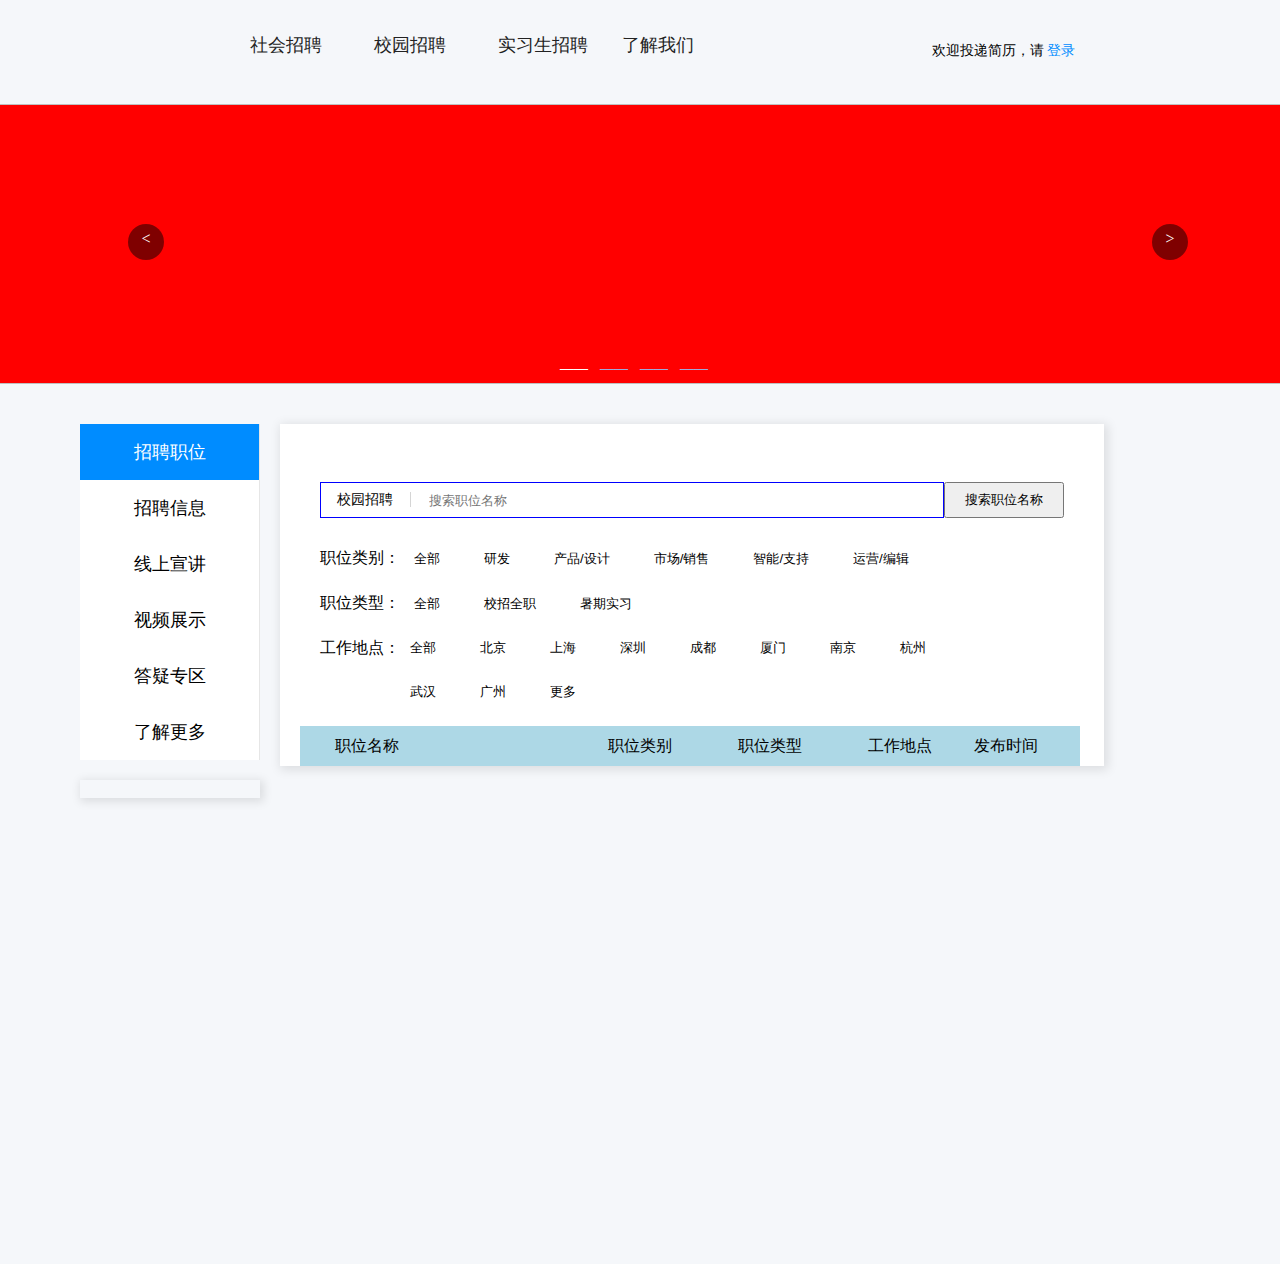
==== html/index.html @ 3a7822a8 "畅智锋" ====
<!DOCTYPE html>
<html lang="en">
<head>
	<meta charset="UTF-8">
	<title>Document</title>
	
	<link rel="stylesheet" href="../css/index.css">
	<script src="https://code.jquery.com/jquery-1.12.4.min.js"></script>
	<script src="../js/index.js"></script>
</head>
<body>
	<iframe src="topnav.html" width="100%" height="100px" frameborder="0" scrolling="no" id="mainbg1"></iframe>
	<div id="box">
		<div id="carousel">
			<div class="carousel">
				<ul>
					<li><img src="../images/index/banner-spring-2019.65c3c60d.jpeg" alt=""></li>
					<li><img src="../images/index/banner-2019-0322.721ca64e.png" alt=""></li>
					<li><img src="../images/index/banner0816-2.6ac477c4.png" alt=""></li>
					<li><img src="../images/index/banner0816-1.0e633f87.jpg" alt=""></li>
				</ul>
				<div class="move">
					<ol>
						<li style="color:white">——</li>
						<li>——</li>
						<li>——</li>
						<li>——</li>
					</ol>
					
				</div>
			</div>
			<div id="prev"><</div>
			<div id="next">></div>
		</div>


		<div class="main">
			<div class="mainlf fl">
				<div class="leftbox">
					<ul>
						<li class="sty1">招聘职位</li>
						<li>招聘信息</li>
						<div class="lfhide"><div class="sty2">招聘流程</div><div class="tech">Tech talk 行程</div></div>
						<li>线上宣讲</li>
						<li>视频展示</li>
						<li>答疑专区</li>
						<li>了解更多</li>

					</ul>
				</div>
				<div class="mainErweima">
					<img src="../images/index/QQ图片20190406134658.png" alt="">
				</div>
			</div>
	        <div class="mainrt fl">
	        	<ul>
	        		<li style="background:white;display:block">
	        			<img src="../images/index/QQ图片20190407104229.png" alt="">
						<form action="" id="sousuo">
							<div class="souTxt">校园招聘</div>
							<input type="text" placeholder="搜索职位名称" class="sousuo">
							<input type="button" value="搜索职位名称" class="btn1">
						</form><br><br>
						<div class="zhiType">
							<div class="leibie">
								职位类别： <input type="button" value="全部"><input type="button" value="研发"><input type="button" value="产品/设计"><input type="button" value="市场/销售"><input type="button" value="智能/支持"><input type="button" value="运营/编辑">
							</div>
							<div class="leixing">
								职位类型： <input type="button" value="全部"><input type="button" value="校招全职"><input type="button" value="暑期实习">
							</div>
							<div class="didian">
								<div class="fl">工作地点：</div><div class="didianBox fl"><input type="button" value="全部"><input type="button" value="北京"><input type="button" value="上海"><input type="button" value="深圳"><input type="button" value="成都"><input type="button" value="厦门"><input type="button" value="南京"><input type="button" value="杭州"><input type="button" value="武汉"><input type="button" value="广州"><input type="button" value="更多" id="more1"></div> 
							</div>
							<div style="clear:both;"></div>
							<table cellpadding="0" cellspacing="0" class="data">
								<tr style="background:lightblue;">
									<td style="width:340px;padding-left: 35px">职位名称</td>
									<td style="width:160px">职位类别</td>
									<td style="width:160px">职位类型</td>
									<td style="width:130px">工作地点</td>
									<td style="width:130px">发布时间</td>
								</tr>
							</table>
						</div>
	        		</li>
	        		<li style="background:blue">222</li>
	        		<li style="background:yellow">333</li>
	        		<li style="background:gray">444</li>
	        		<li style="background:orange">555</li>
	        		<li style="background:white">666</li>
	        	</ul>
	        </div>
		</div>
	</div>
</body>
</html>
---- css/index.css ----
*{
	margin: 0;
	padding: 0;
}
body{
	overflow-x: hidden;
	background: #F5F7FA;
}
.fl{
	float: left;
}
.fr{
	float: right;
}
#box{
	position: relative;
	overflow:hidden;
}
.carousel{
	width: 2000px;
	height: 280px;
	background: red;
	overflow:hidden;
	position: relative;
	left: 50%;
	margin-left: -1000px;
}
.carousel ul{
	width: 8000px;
	position: absolute;
 }
	.carousel img{
		width: 2000px;
		height: 280px;
		float: left;
	}
	.carousel ul li,.carousel ol li{
		float: left;
		list-style: none;
	}
	.carousel ol{
		width: 180px;
	}
	.carousel ol li{
		cursor: pointer;
		width: 30px;
		height: 5px;
		margin-left: 10px;
		color: #A1A6DA;
		font-weight: bold;
		font-size: 14px;
		line-height: 0;
	}
	.carousel ol{
		position: absolute;
		bottom:10px;
		left:50%;
		margin-left: -90px;
	}
	#prev,#next{
		position: absolute;
		width: 36px;
		height: 36px;
		border-radius: 50%;
		background:rgba(0,0,0,.5);
		color: white;
		text-align: center;
		line-height: 30px;
		top: 120px;
		left: 10%;
		cursor: pointer;
	}
	#next{
		left: 90%;
	}
.main{
	width: 1120px;
	height: 800px;
	margin-top: 400px;
	margin: 40px auto;
}
.mainlf{
	width: 180px;
 }
	.leftbox{
		width: 179px;
		border-right: 1px solid #E6E6E6;
		background: white;
	}
	.leftbox li{
		list-style: none;
		width: 100%;
		height: 56px;
		text-align: center;
		line-height: 56px;
		font-size: 18px;
		cursor: pointer;
	}
	.sty1{
		background: #008CFF;
		color: white;
	}
	.sty2{
		text-decoration: underline;
		color: #008CFF;
	}
	.leftbox li:hover{
		background: #008CFF;
		color: white;
		transition:all .3s;
	}
	.leftbox ul .lfhide{
		text-align: center;
		width: 100px;
		margin: 0 auto;
		border-bottom: 1px solid black;
		font-size: 14px;
		height: 89px;
		line-height: 40px;
		display: none;
	}
	.leftbox ul .lfhide div{
		cursor: pointer;
	}
	.mainErweima{
		margin-top: 20px;
		box-shadow: 2px 2px 10px 2px rgba(0,0,0,0.1);
	}
.mainrt li{
	display: none;
	list-style: none;
	width: 824px;
	margin-left: 20px;
	box-shadow: 2px 2px 10px 2px rgba(0,0,0,0.1);
 }
 	#sousuo{
 		position: relative;
 		margin:40px;
 	}
	.sousuo{
		float: left;
		width: 514px;
		height: 34px;
		padding-left: 108px;
		border: 1px solid blue;
	}
	.btn1{
		float: left;
		width: 120px;
		height: 36px;
	}
	.souTxt{
		height: 15px;
		width: 90px;
		border-right: 1px solid #D5D5D5;
		position: absolute;
		font-size: 14px;
		text-align: center;
		top: 10px;
		line-height: 15px;
	}
	.zhiType{
		margin-left: 40px;
		margin-top: 30px;
	}
	.leibie,.leixing,.didian{
		/*margin-top: 25px;*/
	}
	.zhiType input{
		margin-bottom: 25px;
		margin-right: 24px;
		padding: 0 10px;
		border-radius: 2px;
		background: white;
		border: 0;
		outline: none;
	}
	.didianBox{
		width: 600px;
	}
	.page1{
		background: blue;
		margin-left: 0px;
	}
	.data{
		width: 780px;
		margin-left:-20px;
	}
	.data tr td{
		height: 40px;		
	}
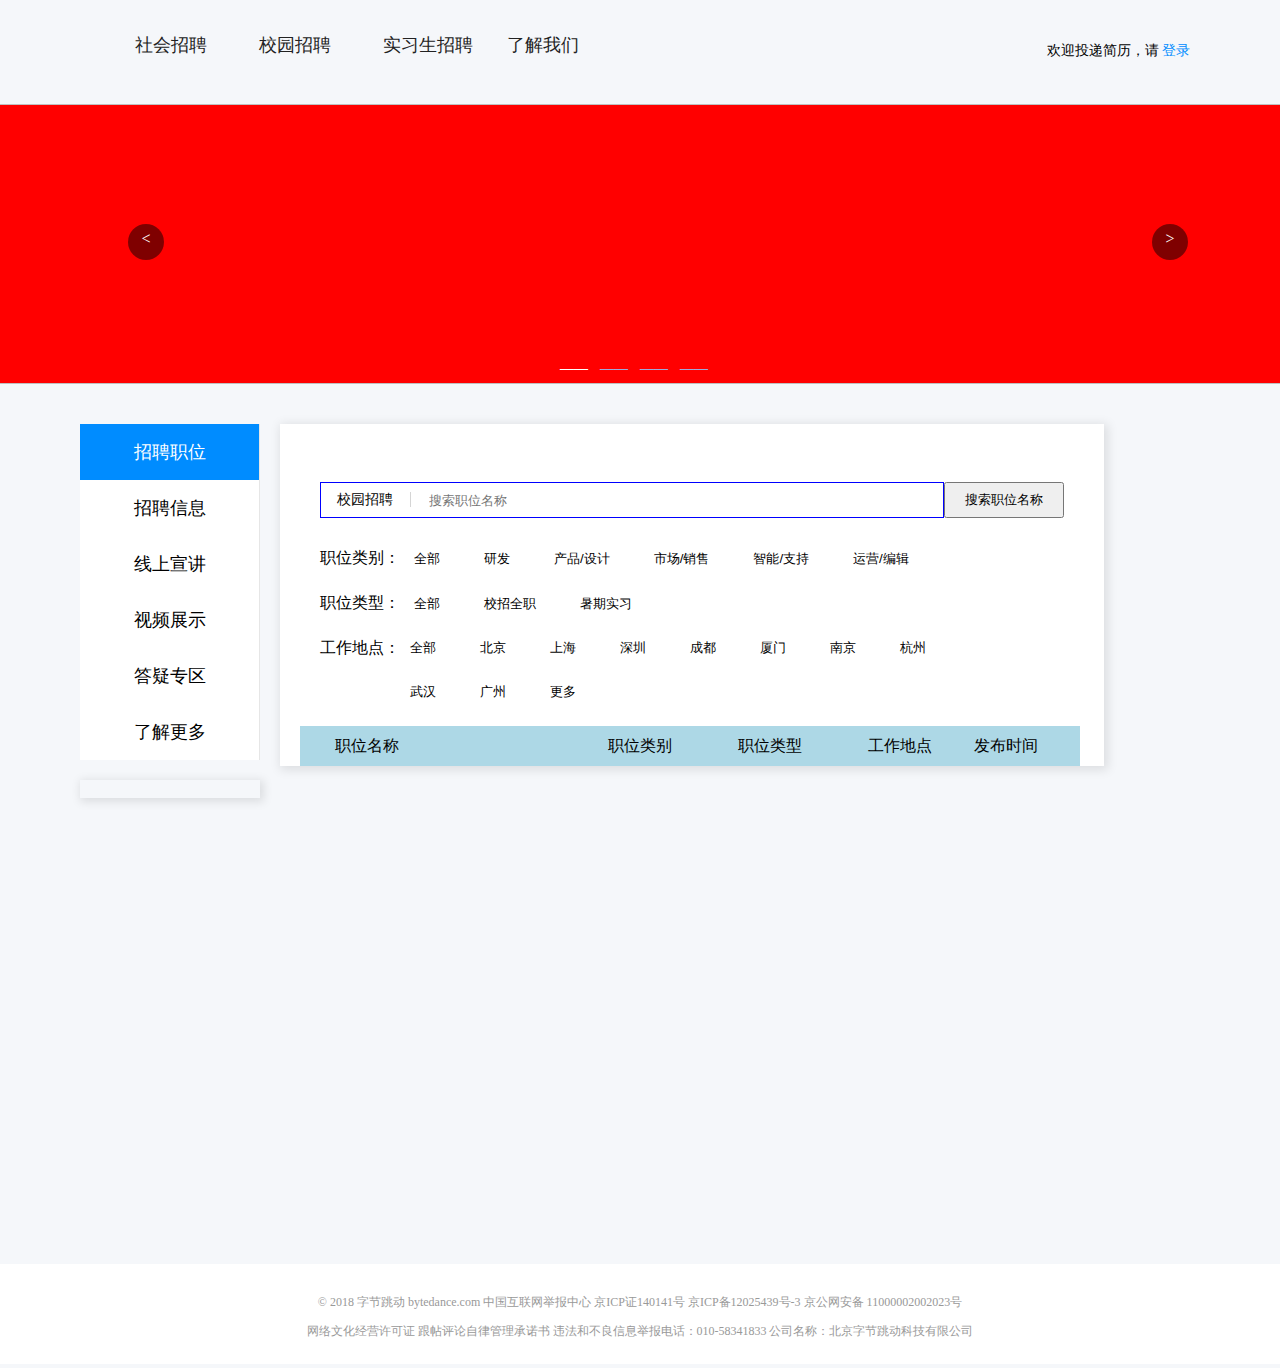
==== commit 710a1fb8: "郭" ====
--- a/html/index.html
+++ b/html/index.html
@@ -83,14 +83,15 @@
 							</table>
 						</div>
 	        		</li>
-	        		<li style="background:blue">222</li>
-	        		<li style="background:yellow">333</li>
-	        		<li style="background:gray">444</li>
-	        		<li style="background:orange">555</li>
-	        		<li style="background:white">666</li>
+	        		<li><img src="../images/index/QQ图片20190408083327.png" alt=""></li>
+	        		<li><img src="../images/index/QQ图片20190408084302.png" alt=""></li>
+	        		<li><img src="../images/index/QQ图片20190408084452.png" alt=""></li>
+	        		<li><img src="../images/index/QQ图片20190408084641.png" alt=""></li>
+	        		<li style="background:white"><img src="../images/index/QQ图片20190408084923.png" alt=""></li>
 	        	</ul>
 	        </div>
 		</div>
 	</div>
+	<iframe src="bottom.html" width="100%" height="100px" frameborder="0" scrolling="no" id="mainbg1"></iframe>
 </body>
 </html>